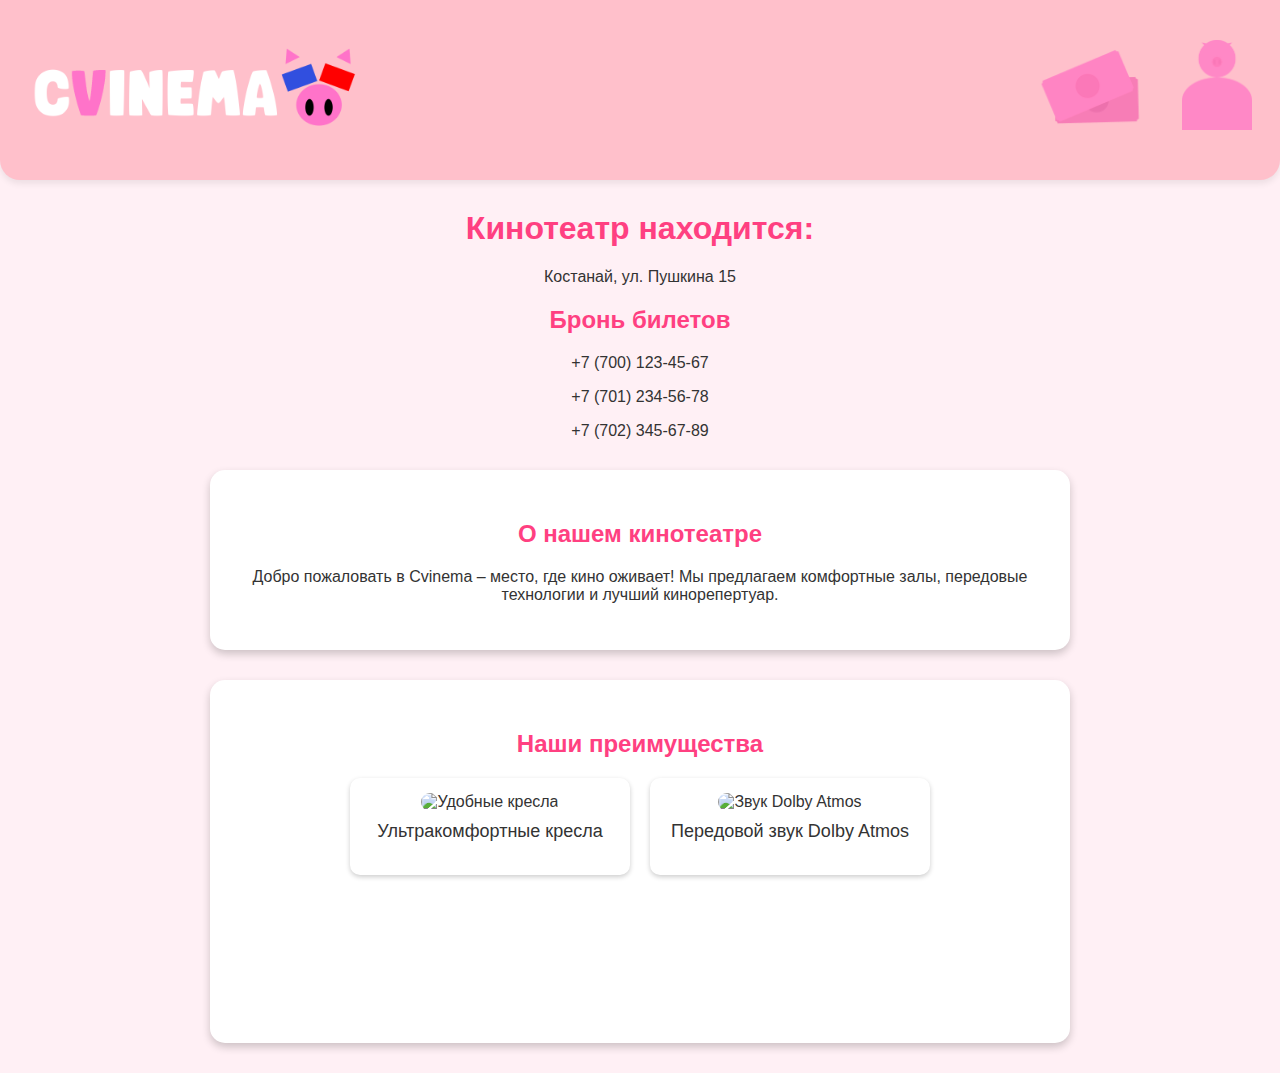
==== info.html @ 0688e16f "info" ====
<!DOCTYPE html>
<html lang="ru">
<head>
    <link rel="stylesheet" href="style.css">
    <link rel="stylesheet" href="info.css">
    <script src="info.js"></script>
    <meta charset="UTF-8">
    <meta name="viewport" content="width=device-width, initial-scale=1.0">
    <title>Cvinema - О нас</title>
</head>
<body>
    <header>
        <div class="logo"> 
            <a href="/Cvinema">
                <img src="images/logo_cvinema.png" alt="Cvinema" draggable="false" width="350">
            </a>
        </div>
        <div class="header-buttons">
            <div class="button-wrapper">
                <div class="button-trigger"></div>
                <img src="images/tickett.png" alt="Билеты" id="ticket" class="header-button" draggable="false" width="60">
                <p id="ticket_text" class="button-text">Билеты</p>
            </div>
            <div class="button-wrapper">
                <div class="button-trigger"></div>
                <img src="images/login.png" alt="Войти" id="login" class="header-button" draggable="false" width="60">
                <p id="login_text" class="button-text">Войти</p>
            </div>
        </div>
    </header>

    <main>
        <div class="container">
            <h1>Кинотеатр находится:</h1>
            <p>Костанай, ул. Пушкина 15</p>
            <div class="contact">
                <h2>Бронь билетов</h2>
                <p>+7 (700) 123-45-67</p>
                <p>+7 (701) 234-56-78</p>
                <p>+7 (702) 345-67-89</p>
            </div>
        </div>

        <!-- Секция "О нас" -->
        <section class="about">
            <h2>О нашем кинотеатре</h2>
            <p>Добро пожаловать в Cvinema – место, где кино оживает! Мы предлагаем комфортные залы, передовые технологии и лучший кинорепертуар.</p>
        </section>

        <!-- Преимущества кинотеатра -->
        <section class="advantages">
            <h2>Наши преимущества</h2>
            <div class="advantages-list">
                <div class="advantage fade-in">
                    <img src="https://static.tildacdn.com/tild3861-3261-4638-a536-373735386538/sochi-kinozal-3b1.jpg" alt="Удобные кресла">
                    <p>Ультракомфортные кресла</p>
                </div>
                <div class="advantage fade-in">
                    <img src="https://i.playground.ru/p/EcWHW2hJ2NDOCd32wBr_jw.jpeg" alt="Звук Dolby Atmos">
                    <p>Передовой звук Dolby Atmos</p>
                </div>
                <div class="advantage fade-in">
                    <img src="https://avatars.mds.yandex.net/get-altay/1784518/2a00000169fd540feabd214aabb463436c16/XXXL" alt="Лучший кинобар">
                    <p>Разнообразные закуски и напитки</p>
                </div>
                <div class="advantage fade-in">
                    <img src="https://zakupkiizkitaya.ru/wp-content/uploads/2/a/1/2a19b4015f785dfc88b6ca74714b6e64.jpeg" alt="Экран IMAX">
                    <p>Гигантские экраны IMAX</p>
                </div>
            </div>
        </section>
    </main>
</body>
</html>
---- style.css ----
body {
    font-family: Arial, sans-serif;
    margin: 0;
    padding: 0;
    background-color: #fff6fb;
    text-align: center;
    overflow-x: hidden;
    width: 100%;
    touch-action: pan-y;
}

h1 {
    margin-top: 20px;
}

header {
    display: flex;
    align-items: center;
    justify-content: space-between;
    background-color: #ffccd5;
    padding: 15px 20px;
    border-bottom-left-radius: 30px;
    border-bottom-right-radius: 30px;
    box-shadow: 0 4px 6px rgba(0, 0, 0, 0.07);
    flex-wrap: wrap;
}

.logo {
    font-size: 24px;
    font-weight: bold;
    color: #333;
}

.header-buttons {
    display: flex;
    justify-content: center;
    align-items: center;
    gap: 30px;
    margin-top: 20px;
    flex-wrap: wrap;
}

.button-wrapper {
    position: relative;
    display: flex;
    flex-direction: column;
    align-items: center;
    cursor: pointer;
    top: -10px;
    left: -8px;
}

.header-button {
    transition: transform 0.3s ease-in-out, opacity 0.3s ease-in-out;
    filter: brightness(1.05);
    opacity: 0.65;
    user-select: none;
}

.button-text {
    font-size: 18px;
    font-weight: bold;
    opacity: 0;
    transform: translateY(10px);
    transition: opacity 0.3s ease-in-out, transform 0.3s ease-in-out;
    color: white;
    user-select: none;
    pointer-events: none;
}

.button-wrapper:hover .header-button {
    transform: translateY(-10px);
    opacity: 1;
}

.button-wrapper:hover .button-text {
    opacity: 1;
    transform: translateY(10px);
}

#ticket {
    width: 120px;
}
#login {
    position: relative;
    width: 70px;
    top: -5px;
}
#us {
    position: relative;
    width: 90px;
    top: -2px;
}

#ticket_text {
    position: absolute;
    top: 72px;
    right: 23px;
}
#login_text {
    position: absolute;
    top: 52px;
}
#us_text {
    position: absolute;
    top: 52px;
    left: 18px;
}

select {
    font-size: 18px;
    padding: 5px;
    margin-bottom: 15px;
}

.movies-grid {
    display: grid;
    grid-template-columns: repeat(auto-fit, minmax(200px, 1fr));
    gap: 20px;
    padding: 20px;
    justify-items: center;
}

.movie-card {
    width: 200px;
    cursor: pointer;
    transition: transform 0.3s ease;
}

.movie-card:hover {
    transform: scale(1.1);
}

.movie-card img {
    width: 100%;
    border-radius: 10px;
    display: block;
}

.movie-title {
    margin-top: 5px;
    font-size: 16px;
    font-weight: bold;
    text-align: center;
}

/* Блок информации о фильме */
#movie-info {
    display: flex;
    flex-wrap: wrap;
    align-items: center;
    justify-content: center;
    gap: 20px;
    padding: 20px;
    background-color: #fff2f9;
    border-radius: 10px;
}

#movie-info img {
    width: 250px;
    border-radius: 10px;
}

.movie-details {
    max-width: 500px;
    text-align: left;
}

.movie-details h1 {
    font-size: 26px;
    margin-bottom: 10px;
}

.movie-details p {
    font-size: 16px;
    line-height: 1.4;
}

/* Оценки и детали */
.movie-meta {
    display: flex;
    flex-wrap: wrap;
    gap: 10px;
    font-size: 14px;
    margin-top: 10px;
}

.movie-meta span {
    background: #fff2f9;
    padding: 5px 10px;
    border-radius: 5px;
}

.screen {
    width: 750px;
    margin: 2px auto;
    background: rgb(51, 51, 51);
    color: white;
    text-align: center;
    padding: 10px;
    font-size: 18px;
    border-radius: 10px;
}

#seats-container {
    display: flex;
    flex-direction: column;
    align-items: center;
    gap: 10px;
    padding: 20px;
    flex-wrap: wrap;
    justify-content: center;
    overflow-x: hidden;
}

.seat-row {
    display: flex;
    justify-content: center;
    flex-wrap: wrap;
    gap: 5px;
}

.seat {
    width: 40px;
    height: 40px;
    background-color: #4CAF50;
    border-radius: 5px;
    display: flex;
    align-items: center;
    justify-content: center;
    color: white;
    font-size: 14px;
    cursor: pointer;
    transition: 0.3s;
}

.seat:hover {
    background-color: #388E3C;
}

.seat.selected {
    background-color: yellow;
    color: black;
}

.seat.booked {
    background-color: red;
    color: white;
    pointer-events: none;
}

.book-button {
    display: block;
    margin: 20px auto;
    padding: 10px 20px;
    font-size: 18px;
    background-color: blue;
    color: white;
    border: none;
    cursor: pointer;
    border-radius: 5px;
    transition: background-color 0.3s;
}

.book-button:hover {
    background-color: darkblue;
}

.extra-seats {
    display: flex;
    justify-content: center;
    gap: 10px;
    margin-top: 10px;
}

.price-tooltip {
    position: absolute;
    display: none;
    background-color: rgba(0, 0, 0, 0.8);
    color: white;
    padding: 5px 10px;
    border-radius: 5px;
    font-size: 14px;
    pointer-events: none;
    z-index: 1000;
}

.total-price {
    font-size: 18px;
    text-align: center;
    margin-top: 10px;
}

#hall-select {
    appearance: none;
    font-size: 18px;
    font-weight: bold;
    padding: 10px 15px;
    border: 2px solid #ff4d6d;
    border-radius: 15px;
    color: white;
    cursor: pointer;
    outline: none;
    transition: all 0.3s ease;
    position: relative;
    text-align: center;
    bottom: -10px;
    background: #db8996;
}

#hall-select:hover {
    background: linear-gradient(135deg, #ff5f7b, #ff6b99);
}

#hall-select:focus {
    border-color: #ff2f58;
    background: linear-gradient(135deg, #ff4a6d, #ff5b89);
}

#hall-select option {
    background: rgb(255, 255, 255);
    color: rgb(6, 6, 6);
    font-weight: bold;
    padding: 10px;
}

.slider {
    position: relative;
    width: 100%;
    max-width: 1200px;
    margin: 20px auto;
    overflow: hidden;
    border-radius: 10px;
    box-shadow: 0 4px 10px rgba(0, 0, 0, 0.2);
}

.slider-container {
    display: flex;
    transition: transform 0.5s ease-in-out;
    width: 100%;
}

.slide {
    width: 100%;
    flex-shrink: 0;
}

.slide img {
    width: 100%;
    height: 400px;
    object-fit: cover;
    border-radius: 10px;
}

.slider-btn {
    position: absolute;
    top: 50%;
    transform: translateY(-50%);
    background: rgba(0, 0, 0, 0.2);
    color: white;
    border: none;
    padding: 10px 15px;
    cursor: pointer;
    font-size: 24px;
    border-radius: 5px;
    transition: background 0.3s;
}

.slider-btn:hover {
    background: rgba(0, 0, 0, 0.6);
}

.prev {
    left: 10px;
}

.next {
    right: 10px;
}

.slider-dots {
    text-align: center;
    padding: 0px;
}

.dot {
    display: inline-block;
    width: 12px;
    height: 12px;
    margin: 5px;
    background: #aaa;
    border-radius: 50%;
    cursor: pointer;
    transition: background 0.3s;
}

.dot.active {
    background: rgb(215, 78, 192);
}

@media (max-width: 768px) {
    header {
        flex-direction: column;
        text-align: center;
    }
    .info {
        flex-direction: column;
        align-items: center;
        gap: 5px;
    }
    .socials {
        margin-top: 10px;
    }
    .seat {
        font-size: 10px;
        width: 16px;
        height: 16px;
    }
    #seats-container {
        gap: 3px;
        padding: 10px;
    }
    .screen {
        width: 350px;
    }
    .movie-container {
        flex-direction: column;
        align-items: center;
        text-align: center;
    }
    .movie-poster {
        width: 80%;
    }
    .movie-details {
        flex-direction: column;
        align-items: center;
    }

    .slider {
        border-radius: 5px;
        max-width: 540px;
    }
    .slide img {
        height: 160px;
        border-radius: 5px;
    }
    .slider-btn {
        font-size: 20px;
        padding: 8px 12px;
    }
    .dot {
        width: 10px;
        height: 10px;
        margin: 3px;
    }
    #ticket {
        width: 100px;
    }
    #login {
        width: 50px;
    }
    #us {
        width: 70px;
    }
    .header-buttons {
        gap: 10px;
    }
}
@media (max-width: 480px) {
    .slide img {
        height: 150px;
    }

    .slider-btn {
        font-size: 18px;
        padding: 6px 10px;
    }

    .dot {
        width: 8px;
        height: 8px;
    }
}
---- info.css ----
body {
    font-family: Arial, sans-serif;
    background-color: #fff0f5;
    color: #333;
    margin: 0;
    padding: 0;
    text-align: center;
}

header {
    background-color: pink;
    padding: 20px;
    border-radius: 0 0 20px 20px;
}

.container {
    margin-top: 30px;
}

h1, h2 {
    color: #ff4081;
}

.about, .advantages {
    background: white;
    padding: 30px;
    margin: 30px auto;
    border-radius: 15px;
    box-shadow: 0 4px 8px rgba(0, 0, 0, 0.2);
    max-width: 800px;
}

.advantages-list {
    display: flex;
    flex-wrap: wrap;
    justify-content: center;
    gap: 20px;
}

.advantage {
    background: white;
    width: 250px;
    padding: 15px;
    border-radius: 10px;
    box-shadow: 0 2px 5px rgba(0, 0, 0, 0.2);
    opacity: 0;
    transform: translateY(20px);
    transition: all 0.6s ease-in-out;
}

.advantage img {
    width: 100%;
    border-radius: 10px;
}

.advantage p {
    font-size: 18px;
    margin-top: 10px;
}
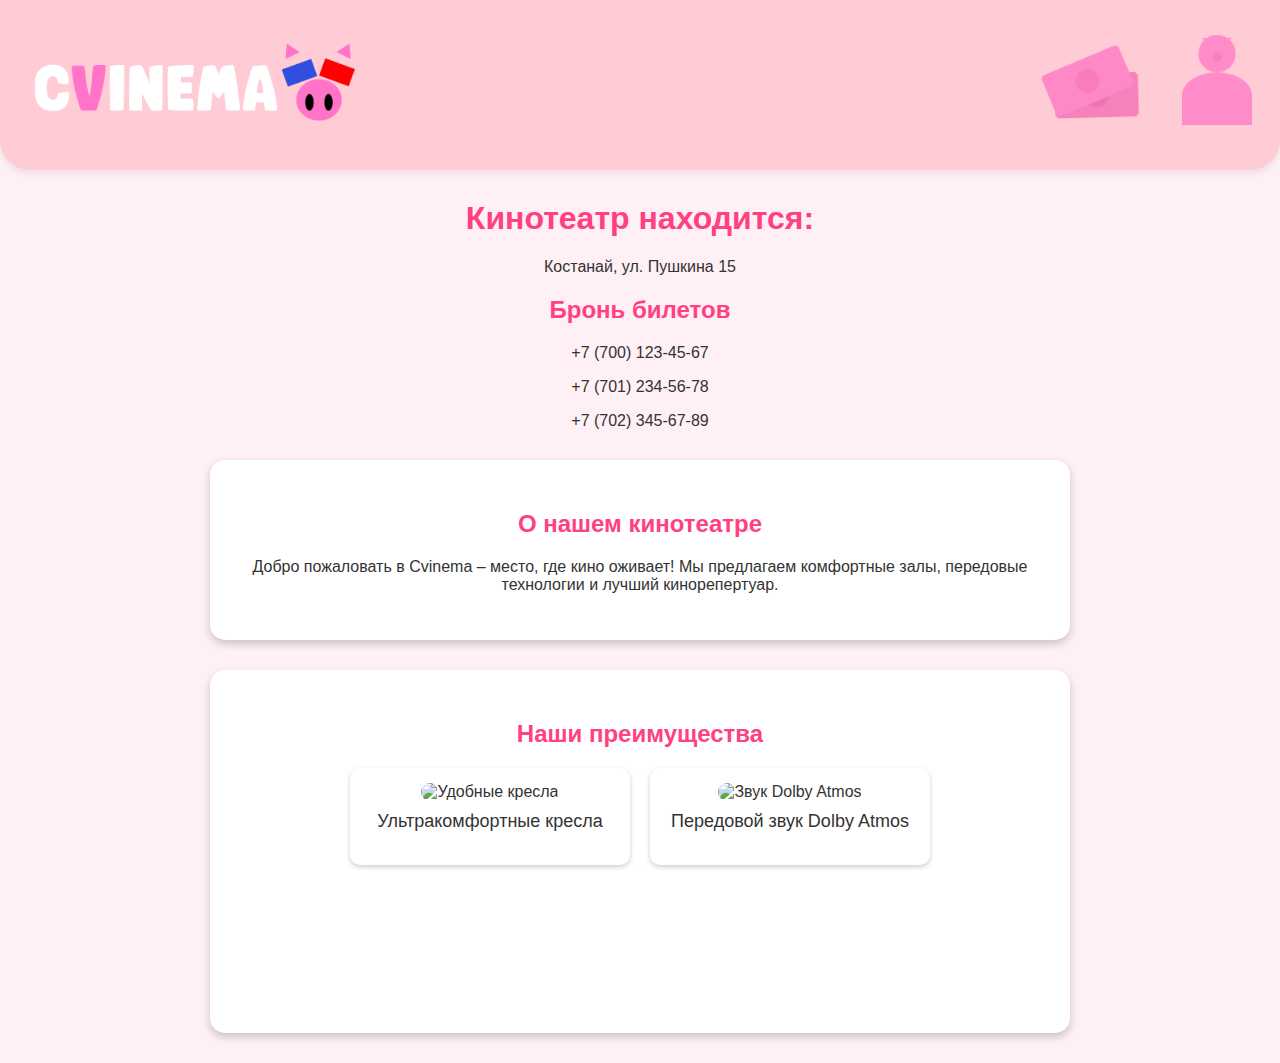
==== commit b33c8038: "login" ====
--- a/info.html
+++ b/info.html
@@ -21,11 +21,11 @@
                 <img src="images/tickett.png" alt="Билеты" id="ticket" class="header-button" draggable="false" width="60">
                 <p id="ticket_text" class="button-text">Билеты</p>
             </div>
-            <div class="button-wrapper">
+            <a href="login.html" class="button-wrapper">
                 <div class="button-trigger"></div>
                 <img src="images/login.png" alt="Войти" id="login" class="header-button" draggable="false" width="60">
                 <p id="login_text" class="button-text">Войти</p>
-            </div>
+            </a>
         </div>
     </header>
 
--- a/style.css
+++ b/style.css
@@ -94,7 +94,7 @@
 
 #ticket_text {
     position: absolute;
-    top: 72px;
+    top: 66px;
     right: 23px;
 }
 #login_text {
--- a/info.css
+++ b/info.css
@@ -8,9 +8,15 @@
 }
 
 header {
-    background-color: pink;
-    padding: 20px;
-    border-radius: 0 0 20px 20px;
+    display: flex;
+    align-items: center;
+    justify-content: space-between;
+    background-color: #ffccd5;
+    padding: 15px 20px;
+    border-bottom-left-radius: 30px;
+    border-bottom-right-radius: 30px;
+    box-shadow: 0 4px 6px rgba(0, 0, 0, 0.07);
+    flex-wrap: wrap;
 }
 
 .container {
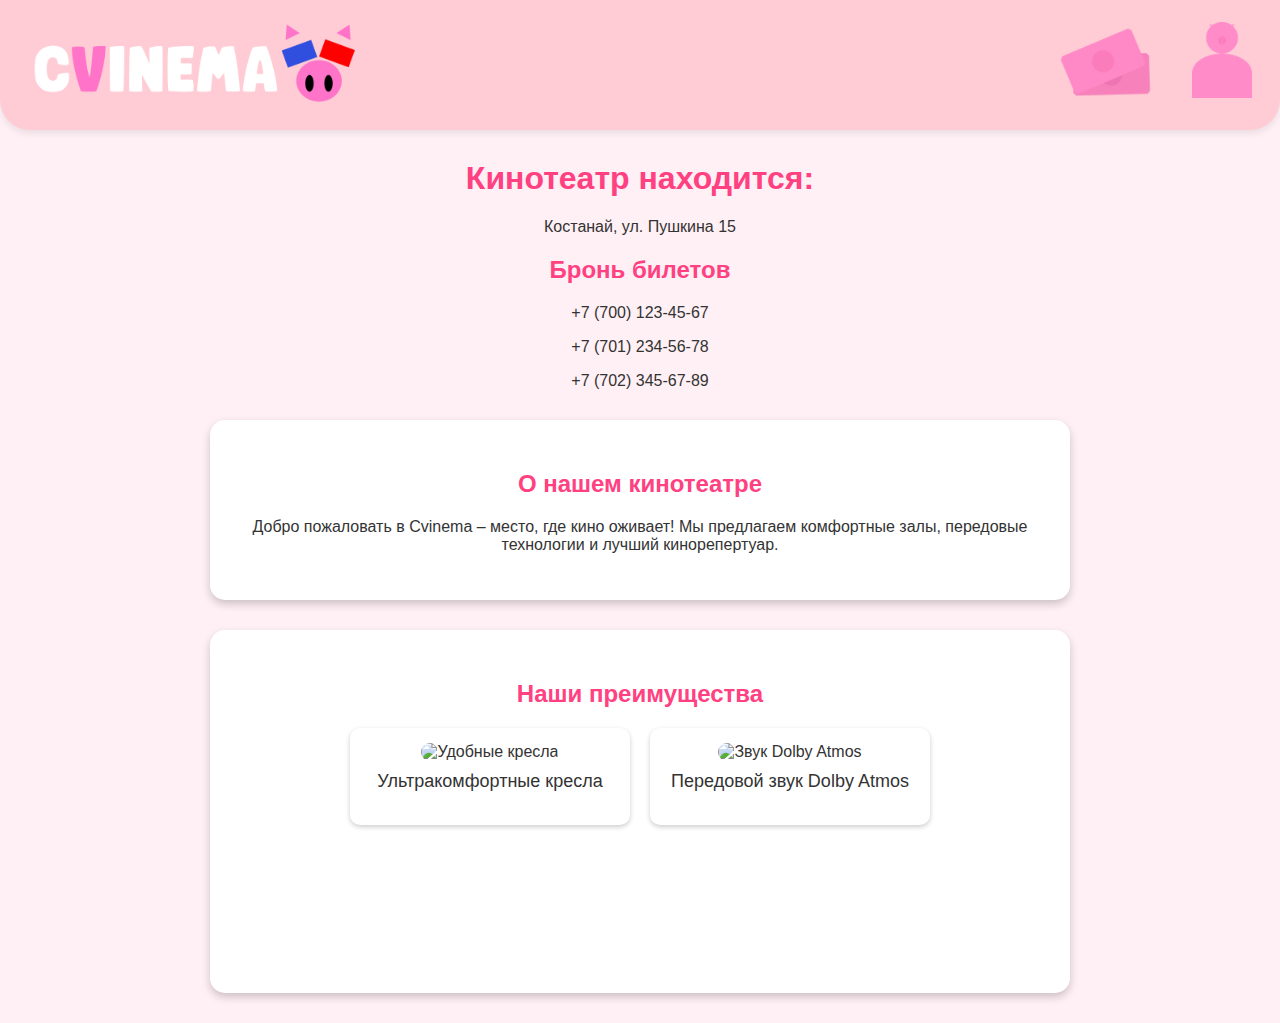
==== commit c96d9b55: "tickets" ====
--- a/info.html
+++ b/info.html
@@ -4,6 +4,7 @@
     <link rel="stylesheet" href="style.css">
     <link rel="stylesheet" href="info.css">
     <script src="info.js"></script>
+    <script src="ticket.js"></script>
     <meta charset="UTF-8">
     <meta name="viewport" content="width=device-width, initial-scale=1.0">
     <title>Cvinema - О нас</title>
--- a/style.css
+++ b/style.css
@@ -18,17 +18,11 @@
     align-items: center;
     justify-content: space-between;
     background-color: #ffccd5;
-    padding: 15px 20px;
+    padding: 0px 20px;
     border-bottom-left-radius: 30px;
     border-bottom-right-radius: 30px;
     box-shadow: 0 4px 6px rgba(0, 0, 0, 0.07);
     flex-wrap: wrap;
-}
-
-.logo {
-    font-size: 24px;
-    font-weight: bold;
-    color: #333;
 }
 
 .header-buttons {
@@ -79,32 +73,32 @@
 }
 
 #ticket {
-    width: 120px;
+    width: 110px;
 }
 #login {
     position: relative;
-    width: 70px;
+    width: 60px;
     top: -5px;
 }
 #us {
     position: relative;
-    width: 90px;
+    width: 80px;
     top: -2px;
 }
 
 #ticket_text {
     position: absolute;
-    top: 66px;
-    right: 23px;
+    top: 60px;
+    right: 18px;
 }
 #login_text {
     position: absolute;
-    top: 52px;
+    top: 43px;
 }
 #us_text {
     position: absolute;
-    top: 52px;
-    left: 18px;
+    top: 45px;
+    left: 14px;
 }
 
 select {
@@ -398,6 +392,57 @@
     background: rgb(215, 78, 192);
 }
 
+.popup {
+    display: none;
+    position: fixed;
+    top: 0;
+    left: 0;
+    width: 100%;
+    height: 100%;
+    background: rgba(0, 0, 0, 0.6);
+    justify-content: center;
+    align-items: center;
+}
+
+.popup-content {
+    background: white;
+    padding: 20px;
+    width: 400px;
+    max-height: 70vh;
+    overflow-y: auto;
+    border-radius: 10px;
+    box-shadow: 0px 4px 10px rgba(0, 0, 0, 0.2);
+    text-align: center;
+    position: relative;
+}
+
+.close-btn {
+    position: absolute;
+    top: 10px;
+    right: 15px;
+    font-size: 24px;
+    cursor: pointer;
+}
+
+.ticket {
+    background: #f8f8f8;
+    margin: 10px 0;
+    padding: 15px;
+    border-radius: 8px;
+    text-align: left;
+    box-shadow: 0px 2px 5px rgba(0, 0, 0, 0.1);
+}
+
+.ticket p {
+    margin: 5px 0;
+}
+
+.ticket-number {
+    font-weight: bold;
+    color: #d9534f;
+}
+
+
 @media (max-width: 768px) {
     header {
         flex-direction: column;
--- a/info.css
+++ b/info.css
@@ -5,18 +5,6 @@
     margin: 0;
     padding: 0;
     text-align: center;
-}
-
-header {
-    display: flex;
-    align-items: center;
-    justify-content: space-between;
-    background-color: #ffccd5;
-    padding: 15px 20px;
-    border-bottom-left-radius: 30px;
-    border-bottom-right-radius: 30px;
-    box-shadow: 0 4px 6px rgba(0, 0, 0, 0.07);
-    flex-wrap: wrap;
 }
 
 .container {
